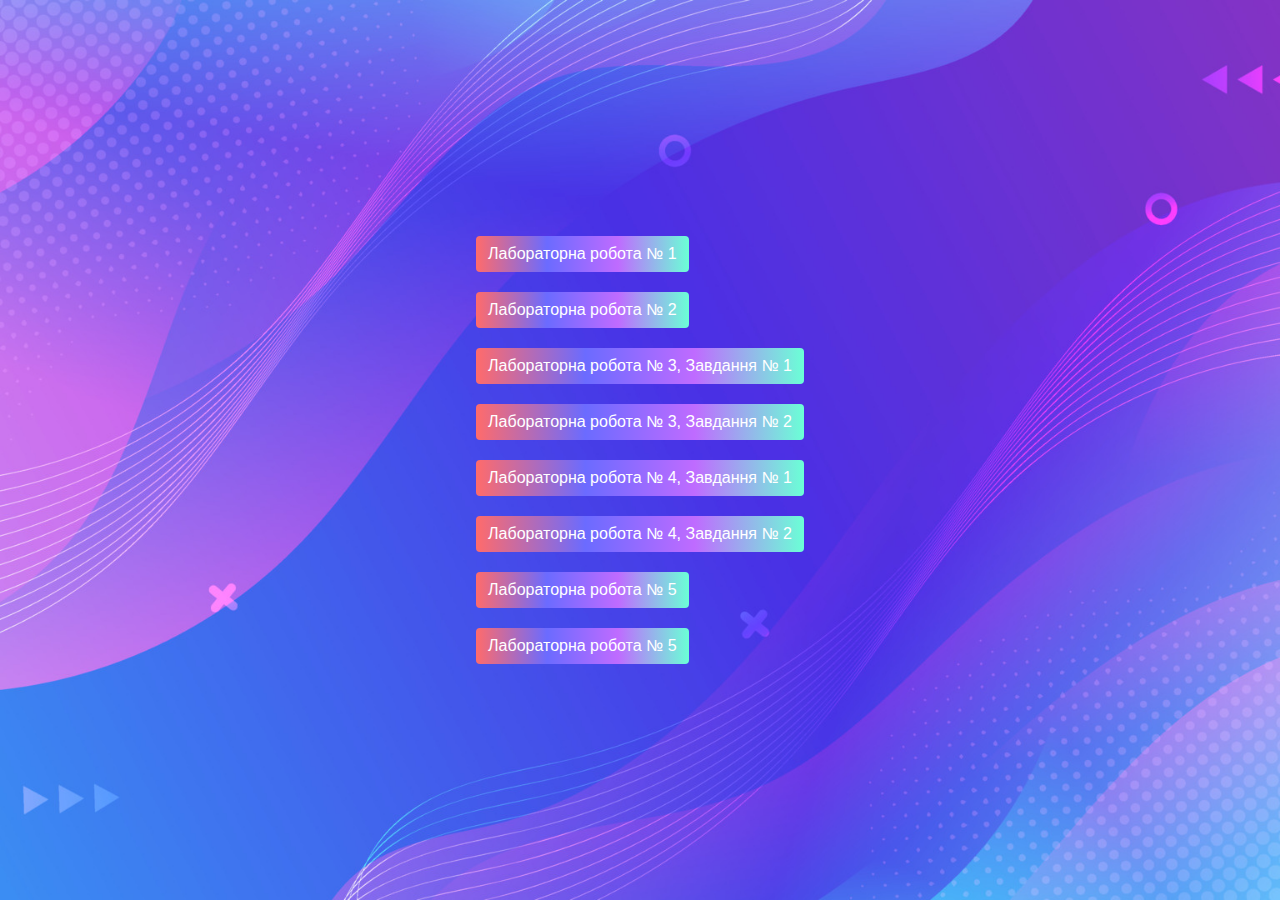
==== index.html @ c657201c "View Page Added" ====
<!DOCTYPE html>
<html lang="en">
<head>
    <meta charset="UTF-8">
    <meta name="viewport" content="width=device-width, initial-scale=1.0">
    <link rel="stylesheet" href="style.css">
    <link rel="stylesheet" href="https://cdn.jsdelivr.net/npm/bootstrap@4.0.0/dist/css/bootstrap.min.css" integrity="sha384-Gn5384xqQ1aoWXA+058RXPxPg6fy4IWvTNh0E263XmFcJlSAwiGgFAW/dAiS6JXm" crossorigin="anonymous">
    <title>Index</title>
</head>
<body>
    <div class="centered-content">
        <div class="btn-group-vertical centered-buttons" role="group" aria-label="Оберіть лабораторну:">
            <a href="./Lab_1/index.html">
                <button type="button" class="btn btn-primary">Лабораторна робота № 1</button>
            </a>
            <a href="./Lab_2/index.html">
                <button type="button" class="btn btn-primary">Лабораторна робота № 2</button>
            </a>
            <a href="./Lab_3/Task_1/index.html">
                <button type="button" class="btn btn-primary">Лабораторна робота № 3, Завдання № 1</button>
            </a>
            <a href="./Lab_3/Task_2/index.html">
                <button type="button" class="btn btn-primary">Лабораторна робота № 3, Завдання № 2</button>
            </a>
            <a href="./Lab_4/Task_1/index.html">
                <button type="button" class="btn btn-primary">Лабораторна робота № 4, Завдання № 1</button>
            </a>
            <a href="./Lab_4/Task_2/index.html">
                <button type="button" class="btn btn-primary">Лабораторна робота № 4, Завдання № 2</button>
            </a>
            <a href="./Lab_5/index.html">
                <button type="button" class="btn btn-primary">Лабораторна робота № 5</button>
            </a>
            <a href="./Lab_6/public/html/index.html">
                <button type="button" class="btn btn-primary">Лабораторна робота № 5</button>
            </a>
        </div>
    </div>    
</body>
</html>
---- style.css ----
html, body {
    background-image: url('img/start-back.jpg');
    background-size: cover;
    background-position: center;
    background-repeat: no-repeat;
    background-attachment: fixed;
    width: 100%;
    height: 100%;
    margin: 0;
}

.centered-content {
    display: flex;
    justify-content: center;
    align-items: center;
    height: 100vh;
}

.centered-buttons {
    text-align: center;
}

.centered-buttons a {
    display: block;
    margin: 10px;
}

.centered-buttons .btn {
    width: 200px;
    background: linear-gradient(90deg, #FF6B6B, #6B6BFF, #BF6BFF, #6BFFD6);
    color: white;
    border: none;
}

.centered-buttons .btn:hover {
    background-image: linear-gradient(to right, #6BFFD6, #BF6BFF, #6B6BFF, #FF6B6B);
}
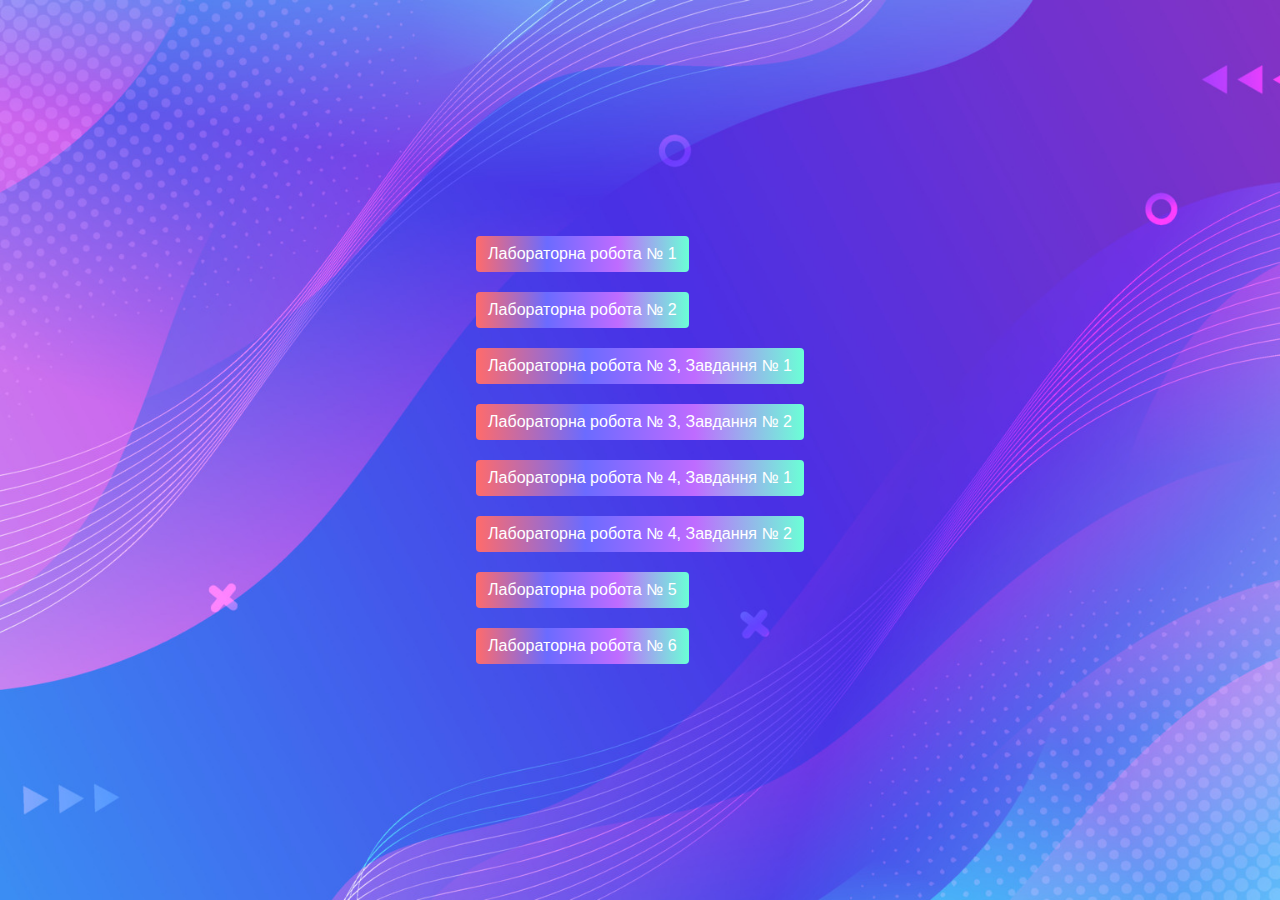
==== commit fd821d79: "Index Fixed" ====
--- a/index.html
+++ b/index.html
@@ -32,7 +32,7 @@
                 <button type="button" class="btn btn-primary">Лабораторна робота № 5</button>
             </a>
             <a href="./Lab_6/public/html/index.html">
-                <button type="button" class="btn btn-primary">Лабораторна робота № 5</button>
+                <button type="button" class="btn btn-primary">Лабораторна робота № 6</button>
             </a>
         </div>
     </div>    
